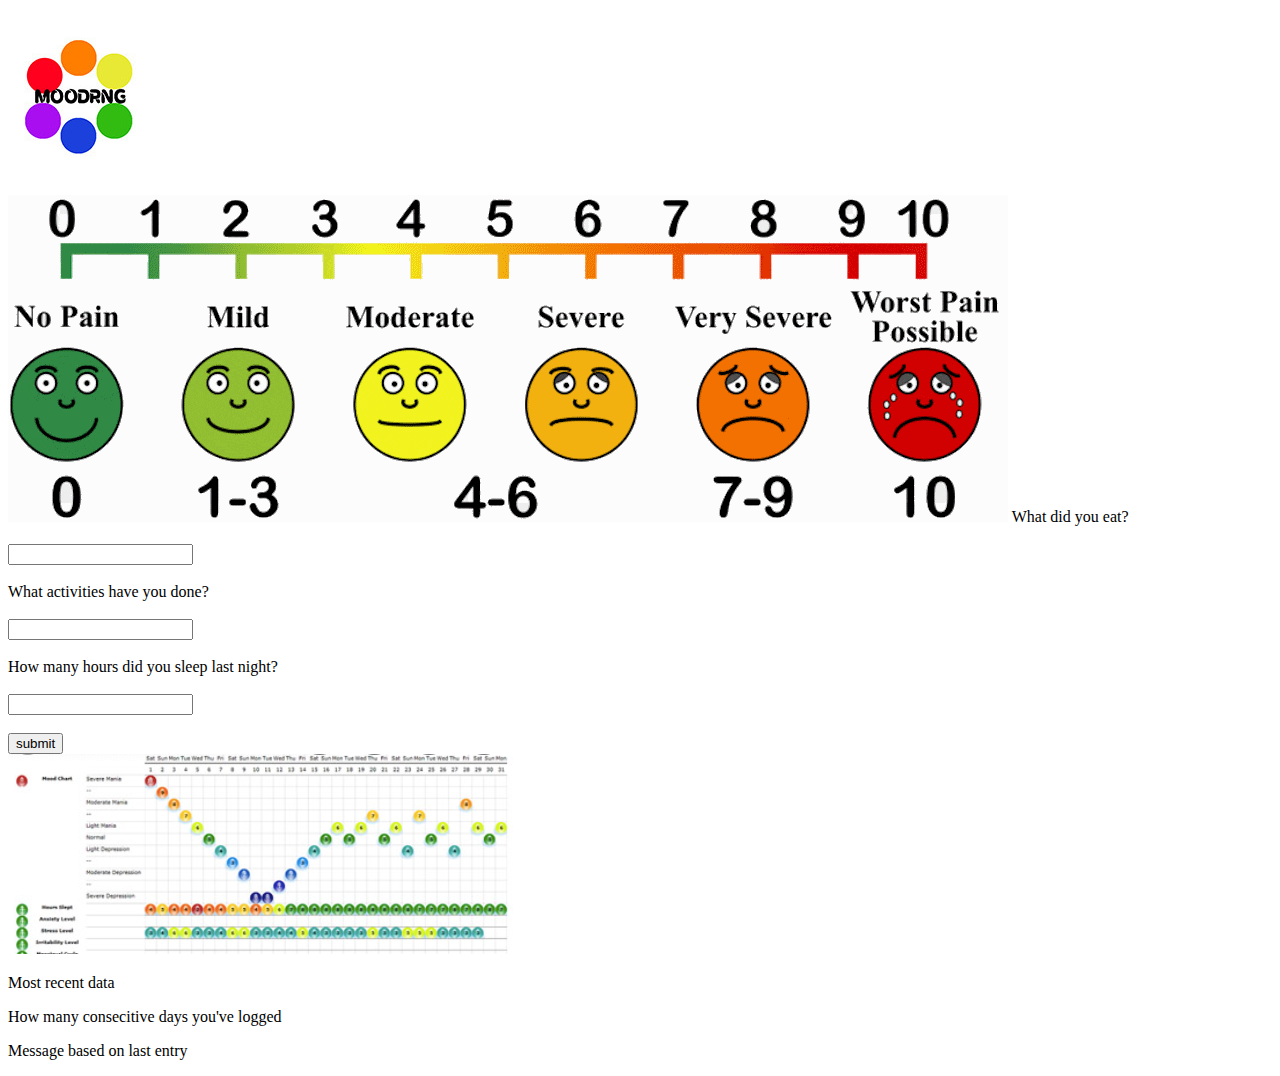
==== homepage.html @ 32403284 "intial layout" ====
<!DOCTYPE html>
<html lang="en">
<head>
    <meta charset="UTF-8">
    <meta http-equiv="X-UA-Compatible" content="IE=edge">
    <meta name="viewport" content="width=device-width, initial-scale=1.0">
    <title>MoodRng</title>
    <link rel="stylesheet" href="assets/css/style.css" />
</head>
<body>
    <header>
        <h1>
            <img src="assets/images/logo.jpg" href="/" alt="logo"/>
        </h1>
    </header>
    <form method="get">
        <img src="assets/images/face-scale.png" />
        <label for="diet">What did you eat?</label><br><br>
        <input type="text" id="diet"><br><br>
        <label for="activities">What activities have you done?</label><br><br>
        <input type="text" id="activities"><br><br>
        <label for="sleep">How many hours did you sleep last night?</label><br><br>
        <input type="text" id="sleep"><br><br>
        <input type="submit" value="submit">
    </form>
    <img src="assets/images/graph.png" />
    <div>
        <p id="logged-data">
            Most recent data
        </p>
        <p id="consecutive-days">
            How many consecitive days you've logged
        </p>
    </div>
    <div id="personal-message">
        <p>
            Message based on last entry
        </p>
    </div>
</body>
</html>
---- assets/css/style.css ----
form {
    display: block;
    margin-top: 0em;
  }
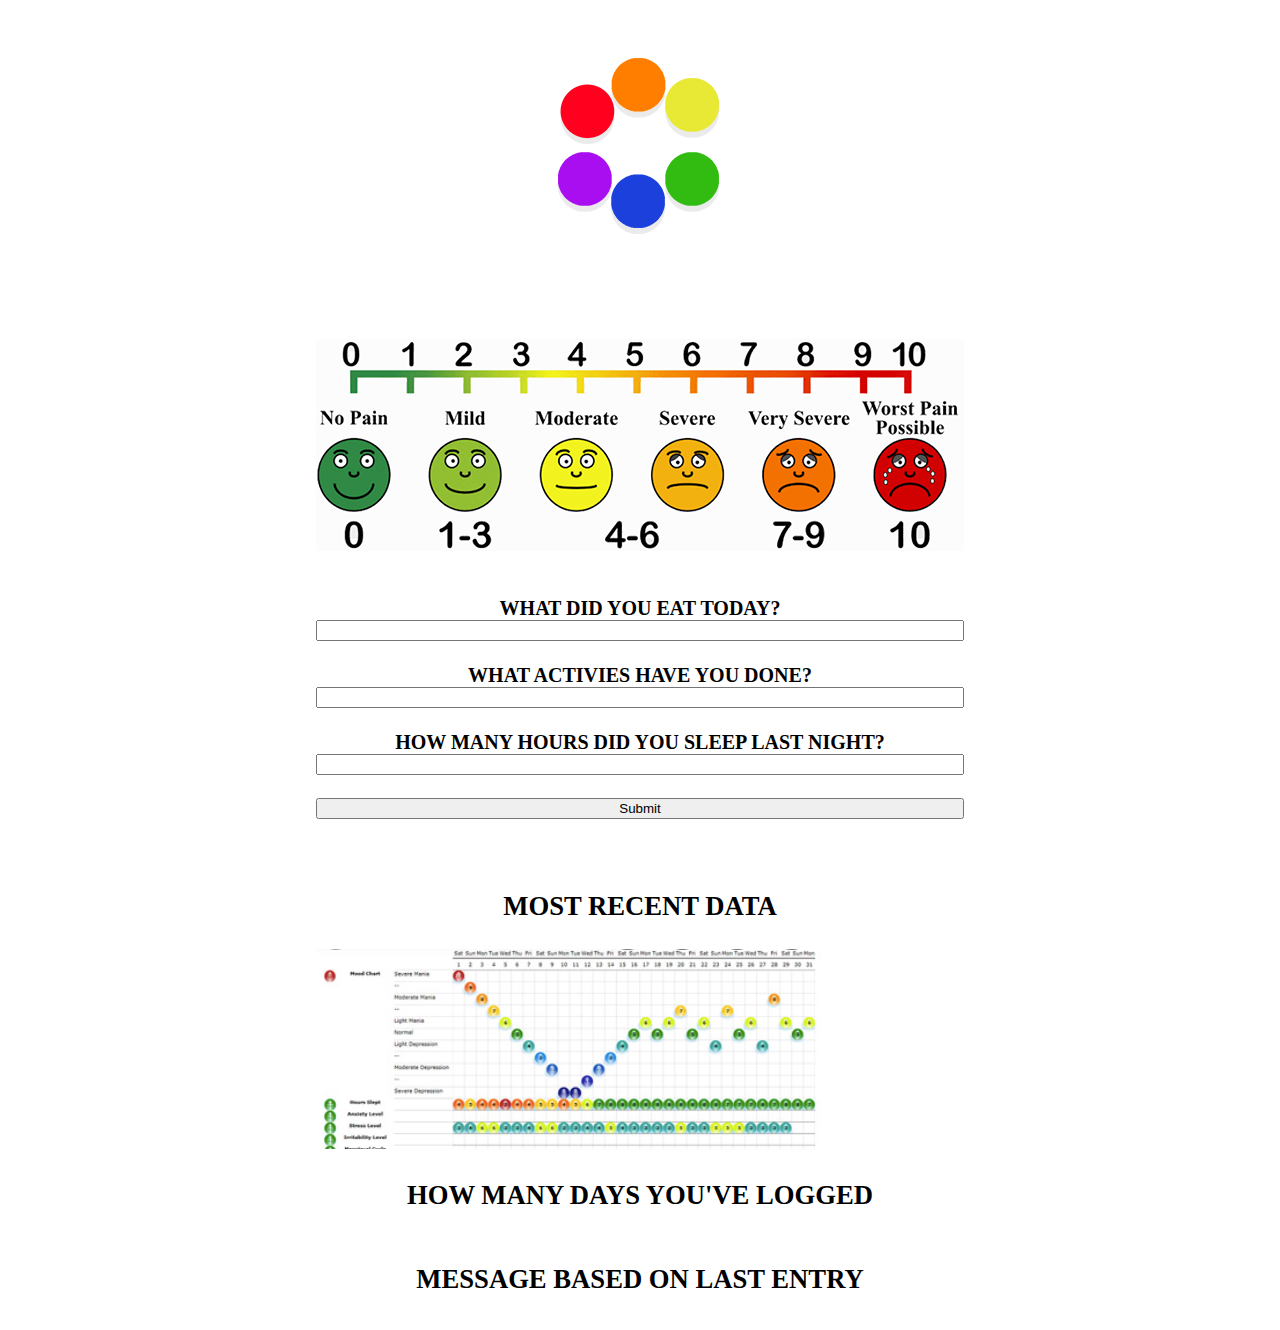
==== commit ecb01d51: "worked on LP and HP" ====
--- a/homepage.html
+++ b/homepage.html
@@ -1,41 +1,36 @@
 <!DOCTYPE html>
 <html lang="en">
-<head>
-    <meta charset="UTF-8">
-    <meta http-equiv="X-UA-Compatible" content="IE=edge">
-    <meta name="viewport" content="width=device-width, initial-scale=1.0">
+  <head>
+    <meta charset="UTF-8" />
+    <meta http-equiv="X-UA-Compatible" content="IE=edge" />
+    <meta name="viewport" content="width=device-width, initial-scale=1.0" />
     <title>MoodRng</title>
-    <link rel="stylesheet" href="assets/css/style.css" />
-</head>
-<body>
+    <link rel="stylesheet" href="assets/css/style2.css" />
+  </head>
+  <body>
     <header>
-        <h1>
-            <img src="assets/images/logo.jpg" href="/" alt="logo"/>
-        </h1>
+      <h1>
+        <img src="assets/images/hplogo.png" href="/" alt="logo"/>
+      </h1>
     </header>
     <form method="get">
-        <img src="assets/images/face-scale.png" />
-        <label for="diet">What did you eat?</label><br><br>
-        <input type="text" id="diet"><br><br>
-        <label for="activities">What activities have you done?</label><br><br>
-        <input type="text" id="activities"><br><br>
-        <label for="sleep">How many hours did you sleep last night?</label><br><br>
-        <input type="text" id="sleep"><br><br>
-        <input type="submit" value="submit">
+      <img src="assets/images/face-scale.png"/> <br><br>
+      <label for="diet">WHAT DID YOU EAT TODAY?</label>
+      <input type="text" id="diet" /><br />
+      <label for="activities">WHAT ACTIVIES HAVE YOU DONE?</label>
+      <input type="text" id="activities" /><br />
+      <label for="sleep">HOW MANY HOURS DID YOU SLEEP LAST NIGHT?</label>
+      <input type="text" id="sleep" /><br />
+      <input type="submit" value="Submit" /><br /><br />
     </form>
-    <img src="assets/images/graph.png" />
     <div>
-        <p id="logged-data">
-            Most recent data
-        </p>
-        <p id="consecutive-days">
-            How many consecitive days you've logged
-        </p>
+      <p id="logged-data">MOST RECENT DATA</p>
+      <img src="assets/images/graph.png" />
+
+      <p id="consecutive-days">HOW MANY DAYS YOU'VE LOGGED</p>
     </div>
     <div id="personal-message">
-        <p>
-            Message based on last entry
-        </p>
+      <p>MESSAGE BASED ON LAST ENTRY</p>
     </div>
-</body>
-</html>+  </body>
+</html>
--- a/assets/css/style2.css
+++ b/assets/css/style2.css
@@ -0,0 +1,33 @@
+h1 {
+  display: flex;
+  margin-bottom: 70pt;
+  justify-content: center;
+}
+
+body {
+  display: grid;
+  justify-content: center;
+}
+
+
+form {
+  display: grid;
+  align-content: center;
+  font-family: omegle;
+  font-weight: bold;
+  text-align: center;
+  font-size: 15pt;
+}
+
+#logged-data,
+#consecutive-days,
+#personal-message {
+  font-size: 20pt;
+  font-family: omegle;
+  font-weight: bold;
+  text-align: center;
+}
+
+#submit{
+color: red; 
+}
